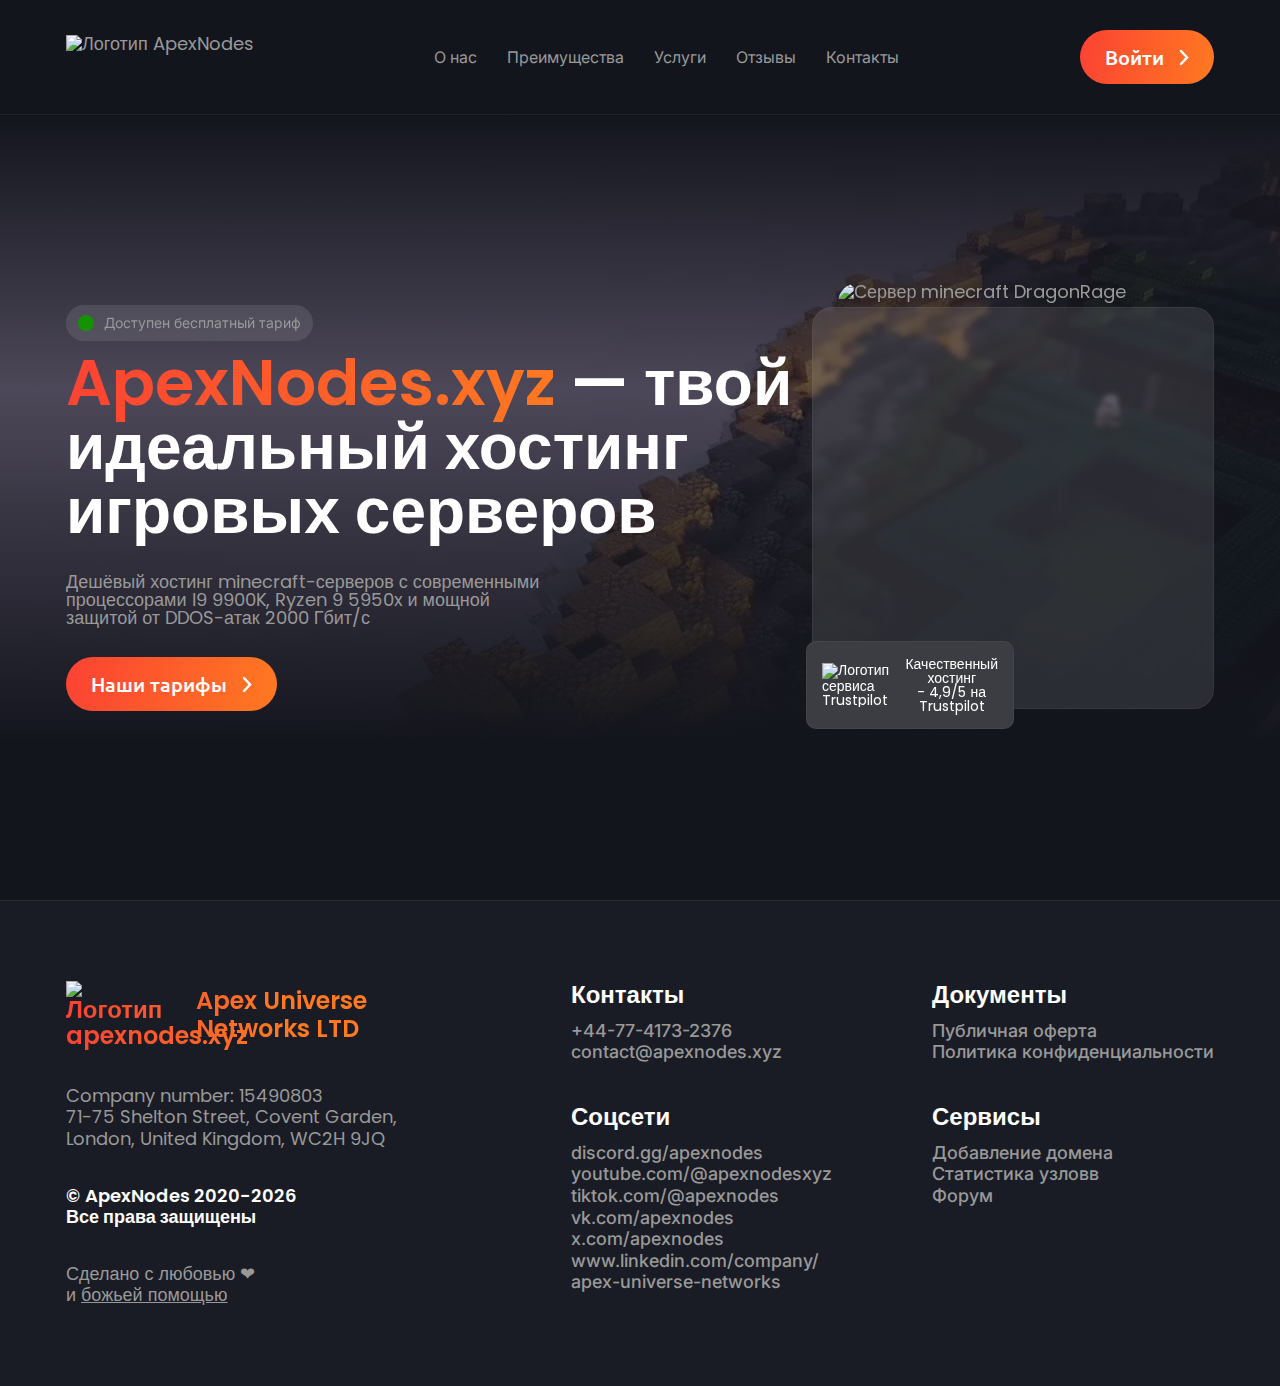
==== index.html @ 2e4521a1 "Add files via upload" ====
<!doctype html>
<html lang="en">
  <head>
    <meta charset="UTF-8" />
    <link rel="icon" type="image/svg+xml" href="/assets/logo-DDJ1YKjH.svg" />
    <meta name="viewport" content="width=device-width, initial-scale=1.0" />
    <title>ApexNodes × Современный игровой хостинг!</title>
    <meta name="description" content="ApexNodes - это замечательный игровой хостинг для любого вашего проекта, где вы сможете найти лучшее сочетание производительности и стабильности с нашей ценовой политикой. Удачного вам использования!">
    <meta name="robots" content="index,follow">
    <meta property="og:title" content="ApexNodes × Современный игровой хостинг!">
    <meta property="og:description" content="ApexNodes - это замечательный игровой хостинг для любого вашего проекта, где вы сможете найти лучшее сочетание производительности и стабильности с нашей ценовой политикой. Удачного вам использования!">
    <meta property="og:image" content="/src/assets/logo.svg">
    <meta name="twitter:card" content="summary_large_image">
    <meta name="keywords" content="Minecraft, игровой сервер, хостинг, апекс, апекснодес, апекс нодес, нодес, Apex, Nodes, Apex Nodes, Apex Hosting, hosting, бесплатный, ApexNodes, Russianodes, Gamely, Gamely Pro, Russia Nodes, Раша Нодес, майнкрафт, хостинг, бесплатно, игровой, бесплатный хостинг, бесплатный сервер майнкрафт, мощный хостинг, дешевый хостинг, создать сервер, minecraft, hosting, хостинги, бесплатные, скачать, плагины, моды, гамели, геймли, хостинг за 50 рублей, хост за 50 рублей, хост за 100 рублей, gamelypro, GAMELY, бесплатный хост майнкрафт, хостинг 24/7, бесплатный хостинг 24/7, дешевый майнкрафт хостинг 24/7, хостинг майнкрафт, майнкрафт хостинг, майн, сервер, лучший хостинг майнкрафт, minecraft, minecraft хостинг, дешевый minecraft хостинг, minecraft hosting, hosting minecraft, бесплатный хостинг майнкрафт, игровые серверы, купить хостинг майнкрафт, дешевый хостинг по майнкрафту, хост, ХОСТИНГ МАЙНКРАФТ, МАЙНКРАФТ ХОСТИНГ, ДЕШЕВЫЙ МАЙНКРАФТ ХОСТИНГ, ДЕШЕВЫЙ ХОСТИНГ">
    <script type="module" crossorigin src="/assets/index-BUprguKu.js"></script>
    <link rel="stylesheet" crossorigin href="/assets/index-mm0VC7Va.css">
  </head>
  <body>
    <div id="root"></div>
  </body>
</html>
---- assets/index-mm0VC7Va.css ----
@import"https://fonts.googleapis.com/css2?family=Inter:opsz,wght@14..32,500&family=Poppins:wght@400;500;600&family=Ubuntu:wght@500&display=swap";html,body,div,span,applet,object,iframe,h1,h2,h3,h4,h5,h6,p,blockquote,pre,a,abbr,acronym,address,big,cite,code,del,dfn,em,img,ins,kbd,q,s,samp,small,strike,strong,sub,sup,tt,var,b,u,i,center,dl,dt,dd,ol,ul,li,fieldset,form,label,legend,table,caption,tbody,tfoot,thead,tr,th,td,article,aside,canvas,details,embed,figure,figcaption,footer,header,hgroup,menu,nav,output,ruby,section,summary,time,mark,audio,video{margin:0;padding:0;border:0;font-size:100%;font:inherit;vertical-align:baseline}article,aside,details,figcaption,figure,footer,header,hgroup,menu,nav,section{display:block}body{line-height:1}ol,ul{list-style:none}blockquote,q{quotes:none}blockquote:before,blockquote:after,q:before,q:after{content:"";content:none}table{border-collapse:collapse;border-spacing:0}a{cursor:pointer;text-decoration:none;color:var(--text-color)}img{vertical-align:bottom;pointer-events:none}img.pe{pointer-events:unset}p,h1,h2,h3,h4,h5,h6{cursor:default}a p{cursor:pointer}input{all:unset}:root{--bg-color: #13151D;--text-color: #999999;--active-color: #ffffff;--block-bg: #1d2028b3;--second-bg: #ffffff1a;--footer-bg: #1A1C25;--first-color: linear-gradient(90deg, #FB4233 0%, #FF7921 65%);--second-color: linear-gradient(100deg, #FB4233 0%, #FF7921 100%);--online-color: #149200;--border-color: #9999991a;--page-width: 1532px;--max-padding: calc((100vw - var(--page-width)) / 2)}::-webkit-scrollbar{width:0}html{scroll-behavior:smooth;background:var(--bg-color);color:var(--text-color);font-family:Poppins,sans-serif;font-weight:400;font-style:normal;font-size:18px;display:flex;flex-direction:column;align-items:center;position:relative}section,header{width:calc(100vw - (var(--max-padding)*2));padding:0 var(--max-padding);display:flex;align-items:center}section,footer{padding-top:150px}a.btn{width:fit-content;display:flex;align-items:center;padding:15px 25px;gap:15px;background:var(--second-color);border-radius:70px;color:var(--active-color);font-family:Ubuntu,sans-serif;font-weight:500;font-size:20px;transition:opacity .5s ease}a.btn:hover{opacity:.8}@media (max-width: 1532px){:root{--page-width: 1148px}}@media (max-width: 1148px){:root{--page-width: 300px}}header{display:flex;justify-content:space-between;align-items:center;padding:30px var(--max-padding);border-bottom:1px solid var(--border-color);position:relative}header img{height:45px;pointer-events:unset;transition:transform .5s ease}header img:hover{transform:rotate(-5deg)}header nav{font-family:Inter,sans-serif;display:flex;align-items:center;padding:10px 30px;gap:30px}header nav a{font-size:16px;transition:color .5s ease}header nav a:hover{color:var(--active-color)}header .lang{height:30px;position:absolute;right:calc(var(--max-padding) + 180px);cursor:pointer}@media (max-width: 1148px){header nav{display:none}header .lang{right:calc(var(--max-padding) + 160px)}}footer{display:flex;justify-content:space-between;padding:80px var(--max-padding);gap:150px;background:var(--footer-bg);border-top:1px solid var(--border-color)}footer .text{display:flex;flex-direction:column;gap:35px}footer .logo{display:flex;align-items:center;gap:30px;font-weight:600;font-size:24px;line-height:110%;background:var(--first-color);-webkit-background-clip:text;-webkit-text-fill-color:transparent;background-clip:text}footer p,footer a{line-height:120%}footer .copyright{font-weight:600;color:var(--active-color)}footer .made a{text-decoration:underline}footer .duo{display:flex;gap:100px}footer .duo .text{font-weight:500;gap:0}footer .duo .text p.h{font-weight:700;font-size:24px;color:var(--active-color);margin-bottom:10px}footer .duo .text p.h:nth-of-type(2){margin-top:40px}footer .duo .text a{font-family:Inter,sans-serif;font-weight:500}footer a{transition:color .3s ease}footer a:hover{color:var(--active-color)}@media (max-width: 1148px){footer{flex-direction:column;gap:80px}footer .logo{font-size:22px}footer .duo{flex-direction:column;gap:40px}footer p{font-size:16px}footer>.text{text-align:center;align-items:center}}main{box-sizing:border-box;display:flex;flex-direction:column;align-items:center;justify-content:center;padding:130px var(--max-padding);gap:160px;width:100vw;height:calc(100vh - 115px);background:linear-gradient(180deg,#13151d,#13151d99 35%,#13151d 80%),url(/assets/bg-BCxfo1B1.webp)}main .main__block{display:flex;justify-content:space-between;align-items:center}main .left{display:flex;flex-direction:column;align-items:start;gap:30px;min-width:740px}main .free{display:flex;align-items:center;padding:10px 12px;gap:10px;background:var(--second-bg);-webkit-backdrop-filter:blur(5px);backdrop-filter:blur(5px);border-radius:50px;font-family:Inter,sans-serif;font-size:14px;margin-bottom:-20px}main .circle{width:16px;height:16px;background:var(--online-color);border-radius:100%}main h1{font-weight:600;font-size:64px;color:var(--active-color)}main b{background:var(--second-color);-webkit-background-clip:text;-webkit-text-fill-color:transparent;background-clip:text}main .left h2{width:500px}main .right{width:100%;position:relative}main .images{margin-left:auto;width:400px;height:400px;background:var(--second-bg);border:1px solid var(--border-color);-webkit-backdrop-filter:blur(2.5px);backdrop-filter:blur(2.5px);border-radius:20px}main .images img{position:absolute;left:25px;top:-25px;border-radius:20px;object-fit:cover;filter:drop-shadow(0px 4px 4px rgba(0,0,0,.25));transition:transform .5s ease}main .images:hover img{transform:scale(1.05)}main .trust{display:flex;align-items:center;padding:15px;gap:15px;position:absolute;right:200px;bottom:-20px;background:var(--second-bg);border:1px solid var(--border-color);-webkit-backdrop-filter:blur(250px);backdrop-filter:blur(250px);border-radius:10px;font-size:14px;color:var(--active-color)}@media (max-width: 1148px){main{height:fit-content}main .main__block{flex-direction:column;width:100%;gap:100px}main .left{min-width:250px;align-items:center;text-align:center}main h1{font-size:30px}main .left h2{width:100%}main .images{width:300px;height:300px}main .images img{height:300px;width:250px}main .trust{position:static;margin-top:50px;font-size:14px}}
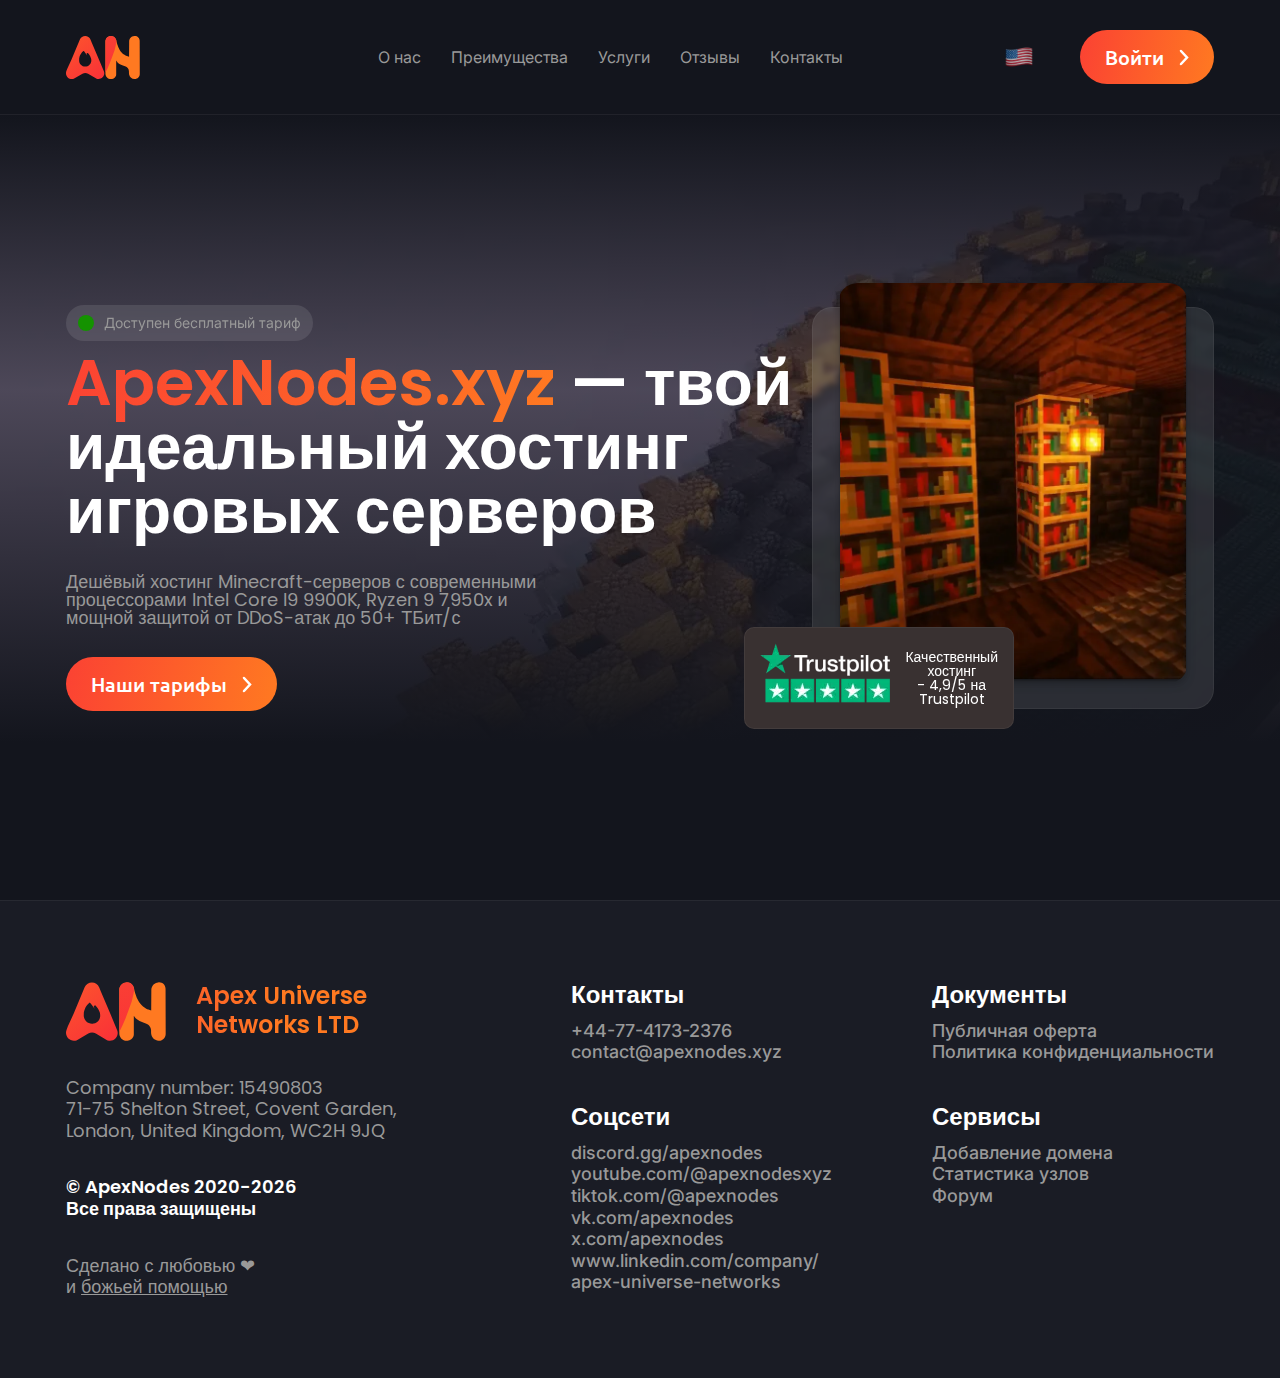
==== commit a809e604: "Upload" ====
--- a/index.html
+++ b/index.html
@@ -2,18 +2,18 @@
 <html lang="en">
   <head>
     <meta charset="UTF-8" />
-    <link rel="icon" type="image/svg+xml" href="/assets/logo-DDJ1YKjH.svg" />
+    <link rel="icon" type="image/svg+xml" href="/assets/logo.svg" />
     <meta name="viewport" content="width=device-width, initial-scale=1.0" />
     <title>ApexNodes × Современный игровой хостинг!</title>
     <meta name="description" content="ApexNodes - это замечательный игровой хостинг для любого вашего проекта, где вы сможете найти лучшее сочетание производительности и стабильности с нашей ценовой политикой. Удачного вам использования!">
     <meta name="robots" content="index,follow">
     <meta property="og:title" content="ApexNodes × Современный игровой хостинг!">
     <meta property="og:description" content="ApexNodes - это замечательный игровой хостинг для любого вашего проекта, где вы сможете найти лучшее сочетание производительности и стабильности с нашей ценовой политикой. Удачного вам использования!">
-    <meta property="og:image" content="/src/assets/logo.svg">
+    <meta property="og:image" content="/assets/logo.svg">
     <meta name="twitter:card" content="summary_large_image">
     <meta name="keywords" content="Minecraft, игровой сервер, хостинг, апекс, апекснодес, апекс нодес, нодес, Apex, Nodes, Apex Nodes, Apex Hosting, hosting, бесплатный, ApexNodes, Russianodes, Gamely, Gamely Pro, Russia Nodes, Раша Нодес, майнкрафт, хостинг, бесплатно, игровой, бесплатный хостинг, бесплатный сервер майнкрафт, мощный хостинг, дешевый хостинг, создать сервер, minecraft, hosting, хостинги, бесплатные, скачать, плагины, моды, гамели, геймли, хостинг за 50 рублей, хост за 50 рублей, хост за 100 рублей, gamelypro, GAMELY, бесплатный хост майнкрафт, хостинг 24/7, бесплатный хостинг 24/7, дешевый майнкрафт хостинг 24/7, хостинг майнкрафт, майнкрафт хостинг, майн, сервер, лучший хостинг майнкрафт, minecraft, minecraft хостинг, дешевый minecraft хостинг, minecraft hosting, hosting minecraft, бесплатный хостинг майнкрафт, игровые серверы, купить хостинг майнкрафт, дешевый хостинг по майнкрафту, хост, ХОСТИНГ МАЙНКРАФТ, МАЙНКРАФТ ХОСТИНГ, ДЕШЕВЫЙ МАЙНКРАФТ ХОСТИНГ, ДЕШЕВЫЙ ХОСТИНГ">
-    <script type="module" crossorigin src="/assets/index-BUprguKu.js"></script>
-    <link rel="stylesheet" crossorigin href="/assets/index-mm0VC7Va.css">
+    <script type="module" crossorigin src="/assets/index-FBINshKk.js"></script>
+    <link rel="stylesheet" crossorigin href="/assets/index-BsLp882e.css">
   </head>
   <body>
     <div id="root"></div>
--- a/assets/index-BsLp882e.css
+++ b/assets/index-BsLp882e.css
@@ -0,0 +1 @@
+@import"https://fonts.googleapis.com/css2?family=Inter:opsz,wght@14..32,500&family=Poppins:wght@400;500;600&family=Ubuntu:wght@500&display=swap";html,body,div,span,applet,object,iframe,h1,h2,h3,h4,h5,h6,p,blockquote,pre,a,abbr,acronym,address,big,cite,code,del,dfn,em,img,ins,kbd,q,s,samp,small,strike,strong,sub,sup,tt,var,b,u,i,center,dl,dt,dd,ol,ul,li,fieldset,form,label,legend,table,caption,tbody,tfoot,thead,tr,th,td,article,aside,canvas,details,embed,figure,figcaption,footer,header,hgroup,menu,nav,output,ruby,section,summary,time,mark,audio,video{margin:0;padding:0;border:0;font-size:100%;font:inherit;vertical-align:baseline}article,aside,details,figcaption,figure,footer,header,hgroup,menu,nav,section{display:block}body{line-height:1}ol,ul{list-style:none}blockquote,q{quotes:none}blockquote:before,blockquote:after,q:before,q:after{content:"";content:none}table{border-collapse:collapse;border-spacing:0}a{cursor:pointer;text-decoration:none;color:var(--text-color)}img{vertical-align:bottom;pointer-events:none}img.pe{pointer-events:unset}p,h1,h2,h3,h4,h5,h6{cursor:default}a p{cursor:pointer}input{all:unset}:root{--bg-color: #13151D;--text-color: #999999;--active-color: #ffffff;--block-bg: #1d2028b3;--second-bg: #ffffff1a;--footer-bg: #1A1C25;--first-color: linear-gradient(90deg, #FB4233 0%, #FF7921 65%);--second-color: linear-gradient(100deg, #FB4233 0%, #FF7921 100%);--online-color: #149200;--border-color: #9999991a;--page-width: 1532px;--max-padding: calc((100vw - var(--page-width)) / 2)}::-webkit-scrollbar{width:0}html{scroll-behavior:smooth;background:var(--bg-color);color:var(--text-color);font-family:Poppins,sans-serif;font-weight:400;font-style:normal;font-size:18px;display:flex;flex-direction:column;align-items:center;position:relative}section,header{width:calc(100vw - (var(--max-padding)*2));padding:0 var(--max-padding);display:flex;align-items:center}section,footer{padding-top:150px}a.btn{width:fit-content;display:flex;align-items:center;padding:15px 25px;gap:15px;background:var(--second-color);border-radius:70px;color:var(--active-color);font-family:Ubuntu,sans-serif;font-weight:500;font-size:20px;transition:opacity .5s ease}a.btn:hover{opacity:.8}@media (max-width: 1532px){:root{--page-width: 1148px}}@media (max-width: 1148px){:root{--page-width: 300px}}header{display:flex;justify-content:space-between;align-items:center;padding:30px var(--max-padding);border-bottom:1px solid var(--border-color);position:relative}header img{height:45px;pointer-events:unset;transition:transform .5s ease}header img:hover{transform:rotate(-5deg)}header nav{font-family:Inter,sans-serif;display:flex;align-items:center;padding:10px 30px;gap:30px}header nav a{font-size:16px;transition:color .5s ease}header nav a:hover{color:var(--active-color)}header .lang{height:30px;position:absolute;right:calc(var(--max-padding) + 180px);cursor:pointer}@media (max-width: 1148px){header nav{display:none}header .lang{right:calc(var(--max-padding) + 160px)}}footer{display:flex;justify-content:space-between;padding:80px var(--max-padding);gap:150px;background:var(--footer-bg);border-top:1px solid var(--border-color)}footer .text{display:flex;flex-direction:column;gap:35px}footer .logo{display:flex;align-items:center;gap:30px;font-weight:600;font-size:24px;line-height:110%;background:var(--first-color);-webkit-background-clip:text;-webkit-text-fill-color:transparent;background-clip:text}footer p,footer a{line-height:120%}footer .copyright{font-weight:600;color:var(--active-color)}footer .made a{text-decoration:underline}footer .duo{display:flex;gap:100px}footer .duo .text{font-weight:500;gap:0}footer .duo .text p.h{font-weight:700;font-size:24px;color:var(--active-color);margin-bottom:10px}footer .duo .text p.h:nth-of-type(2){margin-top:40px}footer .duo .text a{font-family:Inter,sans-serif;font-weight:500}footer a{transition:color .3s ease}footer a:hover{color:var(--active-color)}@media (max-width: 1148px){footer{flex-direction:column;gap:80px}footer .logo{font-size:22px}footer .duo{flex-direction:column;gap:40px}footer p{font-size:16px}footer>.text{text-align:center;align-items:center}}main{box-sizing:border-box;display:flex;flex-direction:column;align-items:center;justify-content:center;padding:130px var(--max-padding);gap:160px;width:100vw;height:calc(100vh - 115px);background:linear-gradient(180deg,#13151d,#13151d99 35%,#13151d 80%),url(/assets/bg.webp)}main .main__block{display:flex;justify-content:space-between;align-items:center}main .left{display:flex;flex-direction:column;align-items:start;gap:30px;min-width:740px}main .free{display:flex;align-items:center;padding:10px 12px;gap:10px;background:var(--second-bg);-webkit-backdrop-filter:blur(5px);backdrop-filter:blur(5px);border-radius:50px;font-family:Inter,sans-serif;font-size:14px;margin-bottom:-20px}main .circle{width:16px;height:16px;background:var(--online-color);border-radius:100%}main h1{font-weight:600;font-size:64px;color:var(--active-color)}main b{background:var(--second-color);-webkit-background-clip:text;-webkit-text-fill-color:transparent;background-clip:text}main .left h2{width:500px}main .right{width:100%;position:relative}main .images{margin-left:auto;width:400px;height:400px;background:var(--second-bg);border:1px solid var(--border-color);-webkit-backdrop-filter:blur(2.5px);backdrop-filter:blur(2.5px);border-radius:20px}main .images img{position:absolute;left:25px;top:-25px;border-radius:20px;object-fit:cover;filter:drop-shadow(0px 4px 4px rgba(0,0,0,.25));transition:transform .5s ease}main .images:hover img{transform:scale(1.05)}main .trust{display:flex;align-items:center;padding:15px;gap:15px;position:absolute;right:200px;bottom:-20px;background:var(--second-bg);border:1px solid var(--border-color);-webkit-backdrop-filter:blur(250px);backdrop-filter:blur(250px);border-radius:10px;font-size:14px;color:var(--active-color)}@media (max-width: 1148px){main{height:fit-content}main .main__block{flex-direction:column;width:100%;gap:100px}main .left{min-width:250px;align-items:center;text-align:center}main h1{font-size:30px}main .left h2{width:100%}main .images{width:300px;height:300px}main .images img{height:300px;width:250px}main .trust{position:static;margin-top:50px;font-size:14px}}
